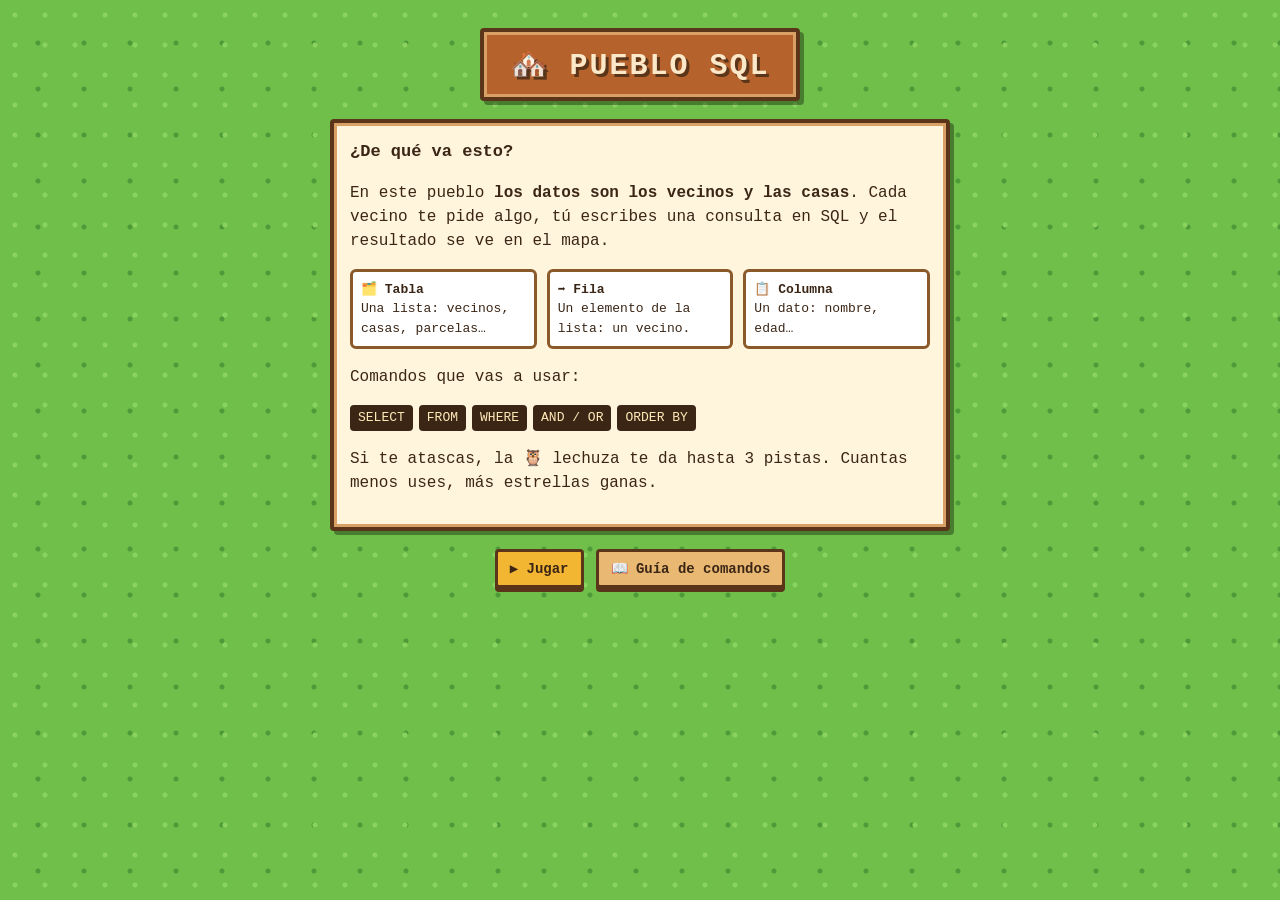
==== index.html @ 002b05e2 "Primera versión de Pueblo SQL" ====
<!DOCTYPE html>
<html lang="es">
<head>
<meta charset="utf-8">
<meta name="viewport" content="width=device-width, initial-scale=1">
<title>Pueblo SQL</title>
<link rel="stylesheet" href="css/estilo.css">
</head>
<body>
<!-- PANTALLA DE INICIO: presentación del juego -->
<div class="portada cesped">
  <div class="cartel pixel">🏘️ PUEBLO SQL</div>

  <div class="intro pixel">
    <h2>¿De qué va esto?</h2>
    <p>En este pueblo <b>los datos son los vecinos y las casas</b>. Cada vecino te pide algo,
       tú escribes una consulta en SQL y el resultado se ve en el mapa.</p>
    <div class="conceptos">
      <div class="concepto">🗂️ <b>Tabla</b><br>Una lista: vecinos, casas, parcelas…</div>
      <div class="concepto">➡️ <b>Fila</b><br>Un elemento de la lista: un vecino.</div>
      <div class="concepto">📋 <b>Columna</b><br>Un dato: nombre, edad…</div>
    </div>
    <p>Comandos que vas a usar:</p>
    <div class="chips"><span class="chip">SELECT</span><span class="chip">FROM</span><span class="chip">WHERE</span>
      <span class="chip">AND / OR</span><span class="chip">ORDER BY</span></div>
    <p>Si te atascas, la 🦉 lechuza te da hasta 3 pistas. Cuantas menos uses, más estrellas ganas.</p>
  </div>

  <div class="acciones">
    <a class="btn principal" href="juego.html">▶ Jugar</a>
    <button class="btn" id="btnGuia">📖 Guía de comandos</button>
  </div>
</div>

<script src="js/guia.js"></script>
<script>document.getElementById("btnGuia").onclick = abrirGuia;</script>
</body>
</html>
---- css/estilo.css ----
/* =====================================================
   PUEBLO SQL · estilos compartidos (index.html y juego.html)
   Estilo "pixel": bordes gruesos, sombras duras, madera.
   ===================================================== */

/* ---- Colores: cámbialos aquí y cambia todo el juego ---- */
:root{
  --madera:#b5622d;      /* panel inferior */
  --madera-claro:#e9b872;/* botones */
  --madera-osc:#8a5a2b;  /* bordes */
  --madera-muy:#5a3519;  /* sombras */
  --crema:#fff4dc;       /* papel / cuadros de texto */
  --texto:#3b2616;
  --dorado:#f2b632;      /* botón principal */
}
*{box-sizing:border-box}
body{margin:0;min-height:100vh;background:#2b1d14;color:var(--texto);
     font-family:"Courier New",monospace;font-weight:bold}
a{color:inherit;text-decoration:none}

/* ---- Marco pixel reutilizable ---- */
.pixel{border:4px solid var(--madera-muy);border-radius:4px;
       box-shadow:inset 0 0 0 3px #d9a066,4px 4px 0 rgba(0,0,0,.35)}

/* ---- Botones ---- */
.btn{font:bold 14px "Courier New",monospace;color:var(--texto);background:var(--madera-claro);
     border:3px solid var(--madera-muy);border-radius:4px;padding:8px 12px;cursor:pointer;
     box-shadow:0 4px 0 var(--madera-muy)}
.btn:hover:not(:disabled){filter:brightness(1.08)}
.btn:active:not(:disabled){transform:translateY(3px);box-shadow:0 1px 0 var(--madera-muy)}
.btn:disabled{opacity:.5;cursor:default}
.btn.principal{background:var(--dorado)}

/* ---- Fondos: césped y adoquín dibujados con CSS ---- */
.cesped{background-color:#6fbf4a;
  background-image:radial-gradient(#8bd35f 2px,transparent 3px),radial-gradient(#4f9a38 2px,transparent 3px);
  background-size:30px 30px,46px 46px;background-position:0 0,15px 20px}
.adoquin{background-color:#9a8f86;
  background-image:linear-gradient(#7d736b 2px,transparent 2px),linear-gradient(90deg,#7d736b 2px,transparent 2px);
  background-size:32px 20px}

/* ---- Globo de diálogo ---- */
.globo{background:#fff7e0;border:3px solid var(--madera-osc);border-radius:8px;padding:8px 10px;font-size:14px}

/* ---- Ventanas emergentes (guía, resultados) ---- */
.velo{position:fixed;inset:0;background:rgba(0,0,0,.55);display:flex;align-items:center;
      justify-content:center;padding:14px;z-index:10}
.ventana{background:var(--crema);width:100%;max-width:560px;max-height:90vh;display:flex;flex-direction:column}
.ventana-top{background:var(--madera);color:#fbe8c8;padding:8px 12px;display:flex;justify-content:space-between;align-items:center}
.ventana-top .x{background:none;border:0;color:inherit;font-size:16px;cursor:pointer}
.ventana-cuerpo{padding:12px;overflow:auto;font-size:14px}
.ventana-pie{padding:0 12px 12px;display:flex;gap:8px;justify-content:flex-end}
.tip{border-left:5px solid var(--madera);padding:2px 0 2px 10px;margin-bottom:12px}
.tip h4{margin:0 0 4px}.tip p{margin:0 0 6px;font-weight:normal}
code{display:block;background:#3b2616;color:#ffe9b8;padding:6px 8px;border-radius:4px;font-size:13px}
table{border-collapse:collapse;width:100%;font-size:13px;margin-bottom:8px}
th{background:var(--madera);color:#fff}th,td{border:1px solid var(--madera-osc);padding:3px 6px;text-align:left}
.ok{color:#2e7d32}.ko{color:#b3261e}

/* ===== PÁGINA DE INICIO ===== */
.portada{min-height:100vh;display:flex;flex-direction:column;align-items:center;gap:18px;padding:28px 14px}
.cartel{background:var(--madera);color:#fbe8c8;padding:14px 26px;font-size:30px;text-align:center;letter-spacing:2px;text-shadow:3px 3px 0 var(--madera-muy)}
.intro{max-width:620px;background:var(--crema);padding:16px;font-weight:normal;line-height:1.5}
.intro h2{margin:0 0 8px;font-size:17px}
.conceptos{display:flex;gap:10px;flex-wrap:wrap;margin:10px 0}
.concepto{flex:1;min-width:150px;background:#fff;border:3px solid var(--madera-osc);border-radius:6px;padding:8px;font-size:13px}
.chips{display:flex;gap:6px;flex-wrap:wrap}
.chip{background:#3b2616;color:#ffe9b8;padding:3px 8px;border-radius:4px;font-size:13px}
.acciones{display:flex;gap:12px;flex-wrap:wrap;justify-content:center}

/* ===== PÁGINA DEL JUEGO ===== */
#juego{width:100%;max-width:960px;margin:0 auto;min-height:100vh;display:flex;flex-direction:column}
.barra{display:flex;gap:8px;align-items:center;padding:8px;background:var(--madera-muy);flex-wrap:wrap}
#tabs{flex:1;display:flex;gap:6px;flex-wrap:wrap}
.tab.on{background:var(--dorado)}
.escena{flex:1;display:grid;grid-template-columns:1fr 230px;min-height:380px;position:relative}
.campo{padding:22px;display:flex;flex-wrap:wrap;gap:14px;align-content:center;justify-content:center;
       border-right:8px solid #6b4423}
.ficha{width:84px;padding:8px 4px;text-align:center;background:#7a4a2a;border:3px solid var(--madera-muy);
       border-radius:12px;color:#f6e3c4;font-size:11px;transition:.25s}
.ficha .ico{display:block;font-size:28px;margin-bottom:2px}
.ficha.marcada{outline:4px solid #fff;outline-offset:3px;background:#9a6035;transform:scale(1.07)}
.plaza{padding:14px;display:flex;flex-direction:column;align-items:center;gap:10px;justify-content:center}
#npc{font-size:54px}
#lechuza{position:absolute;left:10px;bottom:10px;display:none;align-items:flex-end;gap:8px;max-width:62%}
#lechuza span{font-size:34px}
.consola{background:var(--madera);border:6px solid var(--madera-osc);padding:10px}
#titulo{color:#fbe8c8;font-size:13px;margin-bottom:6px}
.fila{display:flex;gap:10px}
#sql{flex:1;min-height:84px;resize:vertical;font:15px "Courier New",monospace;padding:8px;
     border:3px solid var(--madera-osc);background:var(--crema);color:var(--texto);border-radius:4px}
#botones{display:flex;flex-direction:column;gap:8px;width:150px}
#ejecutar{flex:1;background:var(--dorado)}
@media(max-width:640px){
  .escena{grid-template-columns:1fr}.campo{border-right:0;border-bottom:8px solid #6b4423}
  .plaza{flex-direction:row}.fila{flex-direction:column}#botones{width:100%;flex-direction:row}
  #lechuza{max-width:92%}.cartel{font-size:22px}
}
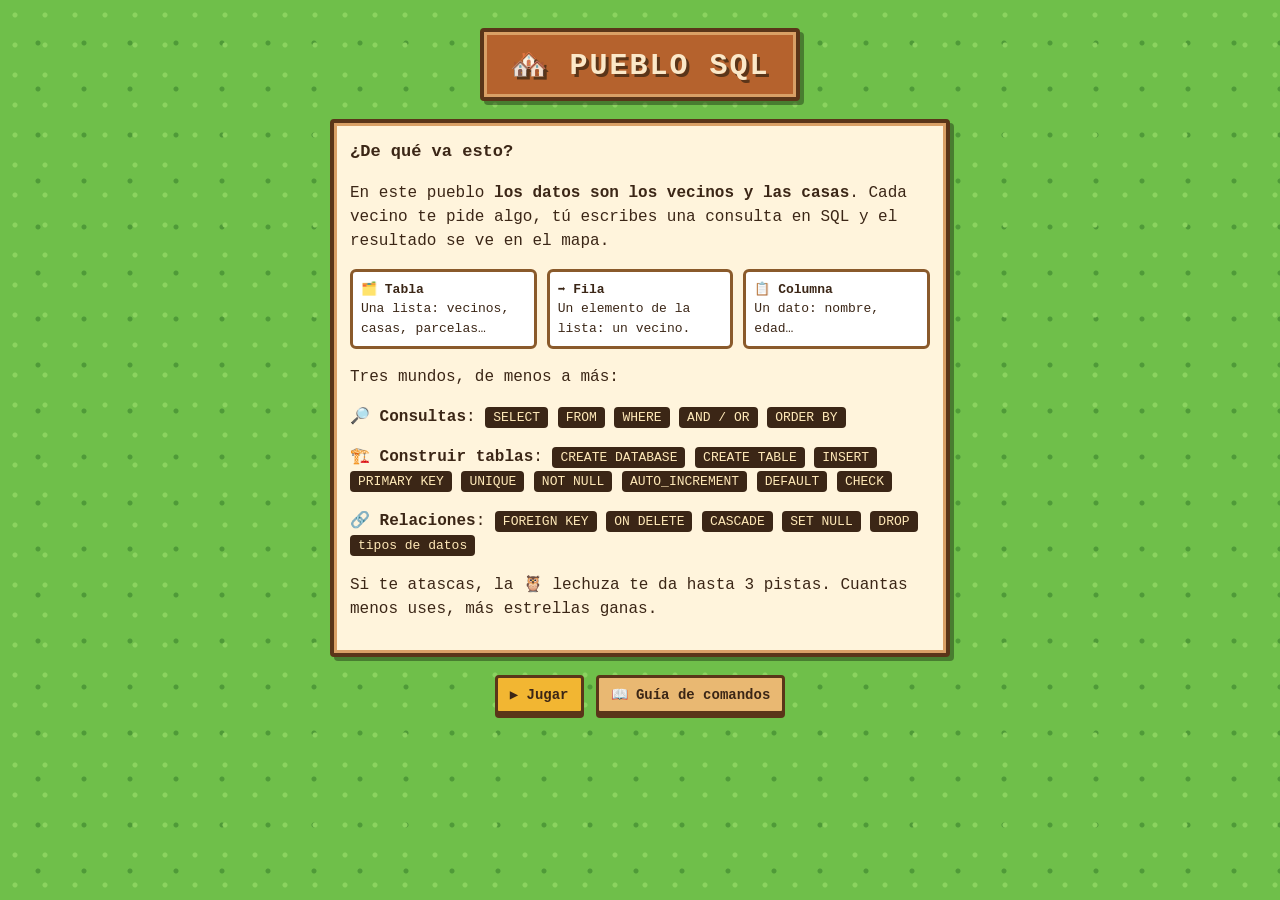
==== commit c3f9db77: "Versión completa: mundos 2 y 3" ====
--- a/index.html
+++ b/index.html
@@ -20,9 +20,10 @@
       <div class="concepto">➡️ <b>Fila</b><br>Un elemento de la lista: un vecino.</div>
       <div class="concepto">📋 <b>Columna</b><br>Un dato: nombre, edad…</div>
     </div>
-    <p>Comandos que vas a usar:</p>
-    <div class="chips"><span class="chip">SELECT</span><span class="chip">FROM</span><span class="chip">WHERE</span>
-      <span class="chip">AND / OR</span><span class="chip">ORDER BY</span></div>
+    <p>Tres mundos, de menos a más:</p>
+    <p>🔎 <b>Consultas</b>: <span class="chip">SELECT</span> <span class="chip">FROM</span> <span class="chip">WHERE</span> <span class="chip">AND / OR</span> <span class="chip">ORDER BY</span></p>
+    <p>🏗️ <b>Construir tablas</b>: <span class="chip">CREATE DATABASE</span> <span class="chip">CREATE TABLE</span> <span class="chip">INSERT</span> <span class="chip">PRIMARY KEY</span> <span class="chip">UNIQUE</span> <span class="chip">NOT NULL</span> <span class="chip">AUTO_INCREMENT</span> <span class="chip">DEFAULT</span> <span class="chip">CHECK</span></p>
+    <p>🔗 <b>Relaciones</b>: <span class="chip">FOREIGN KEY</span> <span class="chip">ON DELETE</span> <span class="chip">CASCADE</span> <span class="chip">SET NULL</span> <span class="chip">DROP</span> <span class="chip">tipos de datos</span></p>
     <p>Si te atascas, la 🦉 lechuza te da hasta 3 pistas. Cuantas menos uses, más estrellas ganas.</p>
   </div>
 
--- a/css/estilo.css
+++ b/css/estilo.css
@@ -96,3 +96,13 @@
   .plaza{flex-direction:row}.fila{flex-direction:column}#botones{width:100%;flex-direction:row}
   #lechuza{max-width:92%}.cartel{font-size:22px}
 }
+
+/* ===== MUNDOS 2 y 3: esquema de tablas, salidas de sentencias ===== */
+.esq{background:var(--crema);border:3px solid var(--madera-osc);border-radius:6px;padding:6px 8px;min-width:170px;font-size:13px}
+.esq small{color:#7a5a3a;font-weight:normal}
+.vacio{background:var(--crema);border:3px dashed var(--madera-osc);border-radius:6px;padding:16px;text-align:center}
+.leyenda{width:100%;text-align:center;font-size:11px;color:#fff;text-shadow:1px 1px 0 var(--madera-muy)}
+.salida{margin-bottom:8px}.salida p{margin:4px 0}
+#lechuzaMsg{white-space:pre-line}
+.ventana-cuerpo ul{margin:6px 0;padding-left:20px;font-weight:normal}
+.ventana-cuerpo td code{display:inline;padding:1px 4px}
